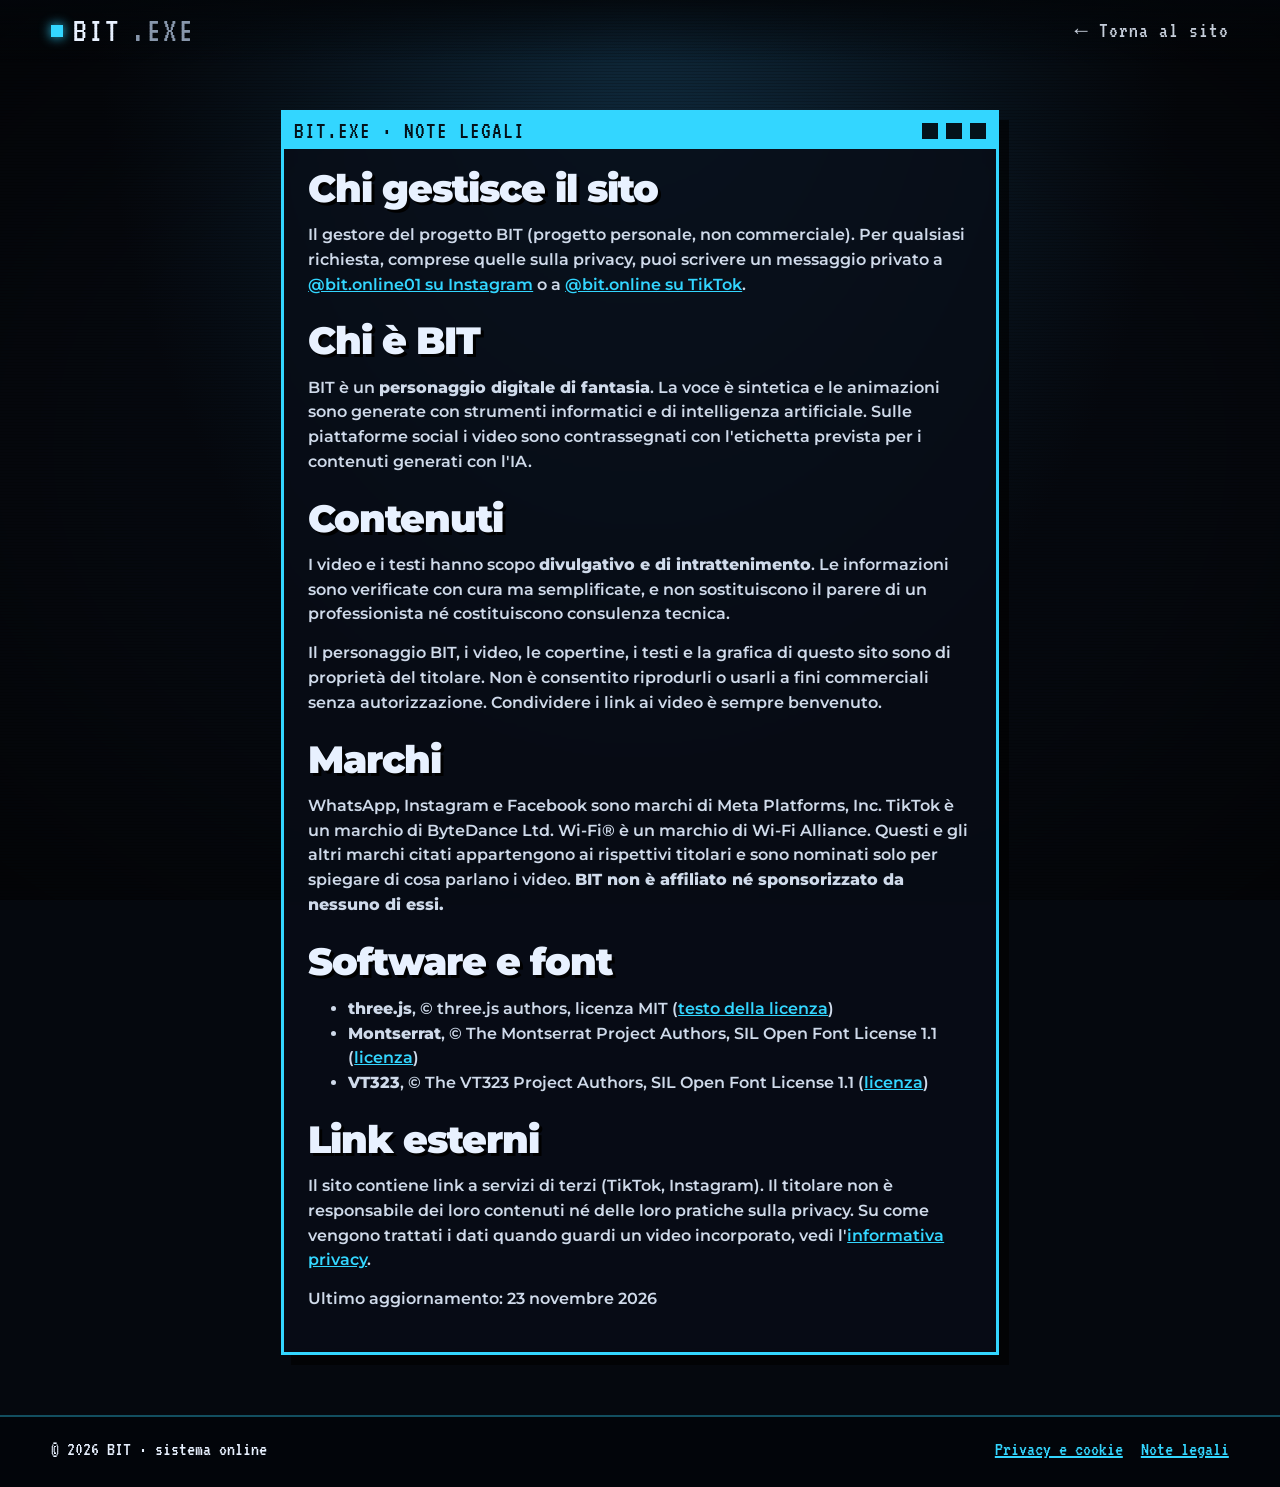
==== note-legali.html @ 603b5ca2 "Sito di BIT: landing 3D, carosello video, pagine legali Co-Authored-By: Claude Opus 5.5 <noreply@ant" ====
<!doctype html>
<html lang="it">
<head>
<meta charset="utf-8">
<meta name="viewport" content="width=device-width, initial-scale=1, viewport-fit=cover">
<title>Note legali · BIT</title>
<meta name="robots" content="noindex">
<meta name="theme-color" content="#05080e">
<link rel="icon" href="assets/favicon.png">
<link rel="stylesheet" href="css/style.css">
</head>
<body>
  <div class="legal-bg" aria-hidden="true"></div>
  <div class="crt" aria-hidden="true"></div>
  <header class="nav">
    <a class="logo" href="index.html" aria-label="Torna al sito di BIT"><span class="led"></span>BIT<span class="dim">.EXE</span></a>
    <nav><a href="index.html">← Torna al sito</a></nav>
  </header>

  <main class="legal-page">
    <article class="win">
      <div class="win-bar"><span>BIT.EXE · NOTE LEGALI</span><i></i><i></i><i></i></div>
      <div class="win-body">
        <h2>Chi gestisce il sito</h2>
        <p>Il gestore del progetto BIT (progetto personale, non commerciale). Per qualsiasi richiesta, comprese quelle sulla privacy, puoi scrivere un messaggio privato a <a href="https://www.instagram.com/bit.online01/" target="_blank" rel="noopener">@bit.online01 su Instagram</a> o a <a href="https://www.tiktok.com/@bit.online" target="_blank" rel="noopener">@bit.online su TikTok</a>.</p>

        <h2>Chi è BIT</h2>
        <p>BIT è un <b>personaggio digitale di fantasia</b>. La voce è sintetica e le animazioni sono generate con strumenti informatici e di intelligenza artificiale. Sulle piattaforme social i video sono contrassegnati con l'etichetta prevista per i contenuti generati con l'IA.</p>

        <h2>Contenuti</h2>
        <p>I video e i testi hanno scopo <b>divulgativo e di intrattenimento</b>. Le informazioni sono verificate con cura ma semplificate, e non sostituiscono il parere di un professionista né costituiscono consulenza tecnica.</p>
        <p>Il personaggio BIT, i video, le copertine, i testi e la grafica di questo sito sono di proprietà del titolare. Non è consentito riprodurli o usarli a fini commerciali senza autorizzazione. Condividere i link ai video è sempre benvenuto.</p>

        <h2>Marchi</h2>
        <p>WhatsApp, Instagram e Facebook sono marchi di Meta Platforms, Inc. TikTok è un marchio di ByteDance Ltd. Wi-Fi® è un marchio di Wi-Fi Alliance. Questi e gli altri marchi citati appartengono ai rispettivi titolari e sono nominati solo per spiegare di cosa parlano i video. <b>BIT non è affiliato né sponsorizzato da nessuno di essi.</b></p>

        <h2>Software e font</h2>
        <ul>
          <li><b>three.js</b>, © three.js authors, licenza MIT (<a href="vendor/LICENSE-three.txt">testo della licenza</a>)</li>
          <li><b>Montserrat</b>, © The Montserrat Project Authors, SIL Open Font License 1.1 (<a href="assets/fonts/OFL-Montserrat.txt">licenza</a>)</li>
          <li><b>VT323</b>, © The VT323 Project Authors, SIL Open Font License 1.1 (<a href="assets/fonts/OFL-VT323.txt">licenza</a>)</li>
        </ul>

        <h2>Link esterni</h2>
        <p>Il sito contiene link a servizi di terzi (TikTok, Instagram). Il titolare non è responsabile dei loro contenuti né delle loro pratiche sulla privacy. Su come vengono trattati i dati quando guardi un video incorporato, vedi l'<a href="privacy.html#terzi">informativa privacy</a>.</p>

        <p class="dim">Ultimo aggiornamento: 23 novembre 2026</p>
      </div>
    </article>
  </main>

  <footer class="foot">
    <span>© <span id="year"></span> BIT · sistema online</span>
    <nav class="legal"><a href="privacy.html">Privacy e cookie</a><a href="note-legali.html">Note legali</a></nav>
  </footer>
  <script>document.getElementById('year').textContent = new Date().getFullYear();</script>
</body>
</html>
---- css/style.css ----
@font-face { font-family: "Montserrat"; font-style: normal; font-weight: 600 900; font-display: swap; src: url(../assets/fonts/montserrat-latin.woff2) format("woff2"); unicode-range: U+0000-00FF, U+0131, U+0152-0153, U+02BB-02BC, U+02C6, U+02DA, U+02DC, U+0304, U+0308, U+0329, U+2000-206F, U+20AC, U+2122, U+2191, U+2193, U+2212, U+2215, U+FEFF, U+FFFD; }
@font-face { font-family: "Montserrat"; font-style: normal; font-weight: 600 900; font-display: swap; src: url(../assets/fonts/montserrat-latin-ext.woff2) format("woff2"); unicode-range: U+0100-02BA, U+02BD-02C5, U+02C7-02CC, U+02CE-02D7, U+02DD-02FF, U+1D00-1DBF, U+1E00-1E9F, U+1EF2-1EFF, U+2020, U+20A0-20AB, U+20AD-20C4, U+2113, U+2C60-2C7F, U+A720-A7FF; }
@font-face { font-family: "VT323"; font-style: normal; font-weight: 400; font-display: swap; src: url(../assets/fonts/vt323-latin.woff2) format("woff2"); }
:root {
  --bg: #05080e;
  --ink: #e8f1ff;
  --dim: #8796ab;
  --cyan: #33d6ff;
  --cyan-d: #0f6f8a;
  --pink: #ff2d55;
  --yellow: #ffd23f;
  --green: #3dff8f;
  --panel: rgba(8, 14, 24, 0.78);
  --line: rgba(51, 214, 255, 0.35);
  --pix: "VT323", ui-monospace, monospace;
  --head: "Montserrat", "Arial Black", system-ui, sans-serif;
  --gutter: clamp(16px, 4vw, 56px);
}
* { box-sizing: border-box; }
html { scroll-behavior: smooth; background: var(--bg); }
body { margin: 0; color: var(--ink); background: var(--bg); font: 500 17px/1.55 var(--head); overflow-x: hidden; -webkit-font-smoothing: antialiased; }
::selection { background: var(--cyan); color: #000; }
a { color: inherit; }
b { font-weight: 800; }
.hl { color: var(--cyan); }
.dim { color: var(--dim); }

/* ---------- 3D stage + CRT ---------- */
#stage { position: fixed; inset: 0; width: 100vw; height: 100vh; height: 100lvh; display: block; z-index: 0; image-rendering: pixelated; }
.crt { position: fixed; inset: 0; z-index: 1; pointer-events: none;
  background:
    repeating-linear-gradient(0deg, rgba(0,0,0,0.18) 0 1px, transparent 1px 3px),
    radial-gradient(ellipse at center, transparent 55%, rgba(0,0,0,0.55) 100%);
  mix-blend-mode: multiply; animation: flicker 6s infinite steps(1); }
@keyframes flicker { 0%, 96%, 100% { opacity: 1; } 97% { opacity: .85; } 98% { opacity: 1; } 99% { opacity: .9; } }

/* ---------- boot ---------- */
#boot { position: fixed; inset: 0; z-index: 50; background: #03060a; display: grid; place-content: center; gap: 18px; padding: var(--gutter); transition: opacity .5s, visibility .5s; }
#boot.done { opacity: 0; visibility: hidden; }
#bootText { font: 26px/1.25 var(--pix); color: var(--green); margin: 0; min-height: 6.5em; white-space: pre-wrap; }
.bootbar { width: min(420px, 80vw); height: 14px; border: 2px solid var(--cyan); padding: 2px; }
.bootbar i { display: block; height: 100%; width: 0; background: var(--cyan); transition: width .2s; }

/* ---------- nav ---------- */
.nav { position: fixed; top: 0; left: 0; right: 0; z-index: 20; display: flex; align-items: center; justify-content: space-between; padding: 14px var(--gutter); background: linear-gradient(180deg, rgba(3,6,10,.85), rgba(3,6,10,0)); }
.logo { font: 34px/1 var(--pix); text-decoration: none; letter-spacing: 2px; display: flex; align-items: center; gap: 10px; }
.logo .led { width: 12px; height: 12px; background: var(--cyan); box-shadow: 0 0 12px var(--cyan); animation: blink 2.4s infinite steps(1); }
@keyframes blink { 0%, 90% { opacity: 1; } 92%, 96% { opacity: .2; } }
.nav nav { display: flex; gap: 22px; align-items: center; font: 22px var(--pix); letter-spacing: 1px; }
.nav nav a { text-decoration: none; opacity: .85; }
.nav nav a:hover { color: var(--cyan); opacity: 1; }

/* ---------- buttons ---------- */
.btn { display: inline-flex; align-items: center; gap: 8px; font: 800 16px var(--head); letter-spacing: .5px; text-transform: uppercase; text-decoration: none;
  color: #021018; background: var(--cyan); padding: 14px 22px; border: 2px solid var(--cyan); box-shadow: 5px 5px 0 #000, 5px 5px 0 2px var(--cyan-d);
  transition: transform .12s, box-shadow .12s; cursor: pointer; }
.btn:hover { transform: translate(-2px, -2px); box-shadow: 7px 7px 0 #000, 7px 7px 0 2px var(--cyan-d); }
.btn:active { transform: translate(3px, 3px); box-shadow: 1px 1px 0 #000; }
.btn.ghost { background: transparent; color: var(--cyan); }
.btn-sm { padding: 6px 14px; font-size: 13px; box-shadow: 3px 3px 0 #000; }

/* ---------- sections ---------- */
main { position: relative; z-index: 2; }
.sec { position: relative; min-height: 100vh; min-height: 100svh; display: flex; align-items: center; padding: 110px var(--gutter) 80px; }
.panel-wrap { width: min(560px, 46vw); }
.panel-wrap.right { margin-left: auto; }
h1, h2 { font-family: var(--head); font-weight: 900; line-height: .95; margin: 0 0 16px; letter-spacing: -1px; text-shadow: 3px 3px 0 #000; }
h2 { font-size: clamp(34px, 5vw, 64px); }
.sub { color: var(--dim); margin: 0 0 22px; font-size: 18px; }
.term { font: 26px/1.2 var(--pix); color: var(--green); margin: 0 0 6px; text-shadow: 0 0 8px rgba(61,255,143,.5); }
.caret { animation: blink 1s infinite steps(1); }

/* hero */
.hero .panel-wrap { padding-top: 4vh; }
.glitch { position: relative; font-size: clamp(110px, 18vw, 240px); line-height: .85; color: var(--ink); margin: 0 0 10px; text-shadow: 6px 6px 0 #000; }
.glitch::before, .glitch::after { content: attr(data-text); position: absolute; inset: 0; pointer-events: none; }
.glitch::before { color: var(--cyan); transform: translate(4px, 0); clip-path: inset(0 0 60% 0); animation: gl1 3.2s infinite steps(1); mix-blend-mode: screen; }
.glitch::after { color: var(--pink); transform: translate(-4px, 0); clip-path: inset(55% 0 0 0); animation: gl2 2.7s infinite steps(1); mix-blend-mode: screen; }
@keyframes gl1 { 0%, 88%, 100% { transform: translate(0); clip-path: inset(0 0 100% 0); } 89% { transform: translate(6px, -2px); clip-path: inset(10% 0 55% 0); } 92% { transform: translate(-5px, 1px); clip-path: inset(40% 0 30% 0); } 95% { transform: translate(3px); clip-path: inset(70% 0 5% 0); } }
@keyframes gl2 { 0%, 84%, 100% { transform: translate(0); clip-path: inset(100% 0 0 0); } 85% { transform: translate(-6px, 2px); clip-path: inset(60% 0 10% 0); } 90% { transform: translate(5px); clip-path: inset(20% 0 60% 0); } }
.lead { font-size: clamp(18px, 2vw, 24px); margin: 0 0 28px; max-width: 30ch; text-shadow: 2px 2px 0 #000; }
.ctas { display: flex; gap: 16px; flex-wrap: wrap; }
.scrollhint { position: absolute; left: 50%; bottom: 22px; transform: translateX(-50%); display: grid; justify-items: center; gap: 6px; font: 20px var(--pix); letter-spacing: 3px; text-decoration: none; color: var(--cyan); }
.scrollhint i { width: 2px; height: 34px; background: linear-gradient(var(--cyan), transparent); animation: drop 1.6s infinite; }
@keyframes drop { 0% { transform: scaleY(0); transform-origin: top; } 50% { transform: scaleY(1); transform-origin: top; } 51% { transform-origin: bottom; } 100% { transform: scaleY(0); transform-origin: bottom; } }

/* ticker */
.ticker { position: relative; z-index: 2; overflow: hidden; border-block: 2px solid var(--cyan); background: rgba(3,8,14,.85); }
.ticker-in { display: flex; width: max-content; animation: tick 30s linear infinite; }
.ticker span { font: 26px var(--pix); letter-spacing: 3px; padding: 10px 24px; color: var(--cyan); white-space: nowrap; }
.ticker span::after { content: "✦"; margin-left: 48px; color: var(--pink); }
@keyframes tick { to { transform: translateX(-50%); } }

/* windows (same style as the video pop-ups) */
.win { background: var(--panel); border: 3px solid var(--cyan); box-shadow: 10px 10px 0 rgba(0,0,0,.6); backdrop-filter: blur(4px); }
.win-bar { display: flex; align-items: center; gap: 8px; background: var(--cyan); color: #04121a; font: 24px/1 var(--pix); padding: 6px 10px; letter-spacing: 1px; }
.win-bar span { flex: 1; }
.win-bar i { width: 16px; height: 16px; background: #04121a; }
.win-body { padding: 22px 24px 26px; }
.win-body p { margin: 0 0 14px; }
.stats { list-style: none; padding: 0; margin: 20px 0 0; display: grid; grid-template-columns: repeat(3, 1fr); gap: 10px; }
.stats li { border: 2px solid var(--line); padding: 10px; text-align: center; background: rgba(51,214,255,.06); }
.stats b { display: block; font: 44px/1 var(--pix); color: var(--yellow); }
.stats span { font-size: 13px; color: var(--dim); }

/* topics */
.topics { display: grid; grid-template-columns: repeat(2, 1fr); gap: 12px; }
.topic { background: var(--panel); border: 2px solid var(--line); padding: 14px; display: grid; gap: 2px; transition: transform .2s, border-color .2s; }
.topic:hover { transform: translateY(-3px); border-color: var(--cyan); }
.topic .ico { font-size: 28px; filter: drop-shadow(2px 2px 0 #000); }
.topic small { color: var(--dim); font-size: 13px; }

/* videos */
.videos { flex-direction: column; align-items: stretch; justify-content: flex-end; padding-bottom: 60px; }
.videos-head { text-align: center; margin: 0 auto 18px; width: fit-content; max-width: 100%; background: var(--panel); border: 2px solid var(--line); padding: 16px 24px 4px; box-shadow: 8px 8px 0 rgba(0,0,0,.5); }
@media (min-width: 821px) {
  .videos { padding-left: 34vw; }
  .videos .track { padding-inline: 40px; }
  .videos .card { scroll-snap-align: start; }
  .car-btn.prev { left: -10px; } .car-btn.next { right: -10px; }
}
.carousel { position: relative; min-width: 0; width: 100%; }
.videos > * { min-width: 0; }
.track { display: flex; gap: 22px; overflow-x: auto; scroll-snap-type: x mandatory; padding: 10px calc(50% - 130px) 24px; scrollbar-width: none; outline: none; }
.track::-webkit-scrollbar { display: none; }
.card { flex: 0 0 260px; scroll-snap-align: center; background: var(--panel); border: 3px solid var(--line); cursor: pointer; transition: transform .25s, border-color .25s; position: relative; text-align: left; color: inherit; font: inherit; padding: 0; }
.card:hover, .card:focus-visible { transform: translateY(-6px) rotate(-1deg); border-color: var(--cyan); outline: none; }
.card .thumb { position: relative; aspect-ratio: 9/16; background: #000 center/cover no-repeat; image-rendering: auto; }
.card .thumb::after { content: "▶"; position: absolute; inset: 0; display: grid; place-items: center; font-size: 54px; color: #fff; text-shadow: 3px 3px 0 #000; opacity: 0; transition: opacity .2s; background: rgba(0,0,0,.25); }
.card:hover .thumb::after { opacity: 1; }
.card .num { position: absolute; top: 8px; left: 8px; font: 22px/1 var(--pix); background: #000; color: var(--cyan); padding: 3px 8px; border: 2px solid var(--cyan); }
.card .new { position: absolute; top: 8px; right: 8px; font: 20px/1 var(--pix); background: var(--pink); color: #fff; padding: 3px 8px; animation: blink 1.4s infinite steps(1); }
.card .meta { padding: 12px 14px 14px; }
.card .meta b { display: block; font-size: 16px; line-height: 1.2; }
.card .meta small { color: var(--dim); font: 18px var(--pix); }
.car-btn { position: absolute; top: 42%; z-index: 3; width: 48px; height: 48px; font: 34px/1 var(--pix); background: var(--cyan); color: #021018; border: 0; cursor: pointer; box-shadow: 4px 4px 0 #000; }
.car-btn.prev { left: max(8px, calc(50% - 330px)); }
.car-btn.next { right: max(8px, calc(50% - 330px)); }
.dots { display: flex; justify-content: center; gap: 8px; }
.dots button { width: 12px; height: 12px; border: 2px solid var(--cyan); background: transparent; padding: 0; cursor: pointer; }
.dots button.on { background: var(--cyan); }

/* cta */
.cta { justify-content: center; align-items: flex-end; text-align: center; }
.cta-box { background: var(--panel); border: 3px solid var(--cyan); padding: 26px; box-shadow: 10px 10px 0 rgba(0,0,0,.6); max-width: 640px; }
.socials { display: grid; grid-template-columns: 1fr 1fr; gap: 14px; margin-top: 18px; }
.social { display: flex; align-items: center; gap: 12px; padding: 14px; text-decoration: none; border: 2px solid var(--cyan); background: rgba(51,214,255,.08); transition: transform .12s, background .2s; text-align: left; }
.social:hover { transform: translate(-2px, -2px); background: rgba(51,214,255,.2); }
.social svg { width: 34px; height: 34px; fill: var(--ink); flex: none; }
.social small { display: block; color: var(--dim); font: 18px var(--pix); }

.foot { position: relative; z-index: 2; display: flex; justify-content: space-between; flex-wrap: wrap; gap: 8px; padding: 22px var(--gutter) 28px; font: 20px var(--pix); border-top: 2px solid var(--line); background: rgba(3,6,10,.9); }

/* modal */
.modal { position: fixed; inset: 0; z-index: 60; display: grid; place-items: center; background: rgba(0,0,0,.8); padding: 16px; }
.modal[hidden] { display: none; }
.modal-box { width: min(380px, 100%); background: #050a12; border: 3px solid var(--cyan); box-shadow: 10px 10px 0 #000; }
.close { background: #04121a; color: var(--cyan); border: 0; font: 22px/1 var(--pix); width: 30px; height: 26px; cursor: pointer; }
.player { aspect-ratio: 9/16; max-height: 72vh; width: 100%; background: #000; }
.player iframe { width: 100%; height: 100%; border: 0; display: block; }
.modal-links { display: flex; gap: 10px; padding: 12px; }
.modal-links a { flex: 1; text-align: center; font: 20px var(--pix); padding: 8px; border: 2px solid var(--cyan); text-decoration: none; }
.modal-links a:hover { background: var(--cyan); color: #000; }

/* reveal */
.reveal { opacity: 0; transform: translateY(30px); transition: opacity .7s, transform .7s cubic-bezier(.2,.8,.2,1); }
.reveal.in { opacity: 1; transform: none; }
.topics .topic.reveal:nth-child(2) { transition-delay: .07s; } .topics .topic.reveal:nth-child(3) { transition-delay: .14s; }
.topics .topic.reveal:nth-child(4) { transition-delay: .21s; } .topics .topic.reveal:nth-child(5) { transition-delay: .28s; } .topics .topic.reveal:nth-child(6) { transition-delay: .35s; }

/* ---------- mobile ---------- */
@media (max-width: 820px) {
  body { font-size: 16px; }
  .nav nav a:not(.btn) { display: none; }
  .sec { align-items: flex-end; padding: 46vh 16px 40px; padding: 46svh 16px 40px; }
  .panel-wrap, .panel-wrap.right { width: 100%; margin: 0; }
  .hero .panel-wrap { padding: 0; background: linear-gradient(180deg, transparent, rgba(5,8,14,.85) 30%); padding-top: 20px; }
  .glitch { font-size: clamp(84px, 30vw, 130px); }
  .lead { max-width: none; }
  .topics { grid-template-columns: 1fr 1fr; gap: 8px; }
  .topic { padding: 10px; } .topic b { font-size: 14px; }
  .videos { padding-top: 38vh; padding-top: 38svh; }
  .track { padding-inline: calc(50% - 110px); gap: 14px; }
  .card { flex-basis: 220px; }
  .car-btn { display: none; }
  .socials { grid-template-columns: 1fr; }
  .scrollhint { display: none; }
}
@media (prefers-reduced-motion: reduce) {
  html { scroll-behavior: auto; }
  .crt, .ticker-in, .glitch::before, .glitch::after, .caret, .logo .led, .card .new { animation: none !important; }
  .reveal { transition: none; opacity: 1; transform: none; }
}

/* consent box for third-party video players */
.player { background: #000 center/cover no-repeat; position: relative; max-height: 60vh; }
.consent { padding: 14px; border-top: 2px solid var(--line); background: #07101b; }
.consent p { margin: 0 0 10px; font-size: 14px; line-height: 1.45; }
.consent a { color: var(--cyan); }
.consent .remember { display: flex; gap: 8px; align-items: center; font-size: 13px; color: var(--dim); margin-bottom: 12px; }
.consent .btn { width: 100%; justify-content: center; }
.modal-box { max-height: 96vh; overflow: auto; }

/* footer legal */
.foot .legal { display: flex; gap: 18px; }
.foot .legal a { color: var(--cyan); }
.foot .small { font: 14px/1.4 var(--head); flex-basis: 100%; }

/* legal pages */
.legal-page { position: relative; z-index: 2; max-width: 820px; margin: 0 auto; padding: 110px var(--gutter) 60px; }
.legal-page .win-body h2 { font-size: clamp(26px, 4vw, 38px); margin-top: 26px; }
.legal-page .win-body h2:first-child { margin-top: 0; }
.legal-page p, .legal-page li { color: #cfdaea; font-size: 16px; }
.legal-page a { color: var(--cyan); }
.legal-page .tbl { overflow-x: auto; }
.legal-page table { width: 100%; border-collapse: collapse; font-size: 14px; margin: 10px 0 16px; }
.legal-page th, .legal-page td { border: 1px solid var(--line); padding: 8px; text-align: left; vertical-align: top; }
.legal-page th { background: rgba(51,214,255,.1); }
.todo { background: var(--yellow); color: #000; padding: 0 4px; font-weight: 800; }
.legal-bg { position: fixed; inset: 0; z-index: 0; background: radial-gradient(ellipse at 50% 0%, #0f2a3d 0%, var(--bg) 60%); }
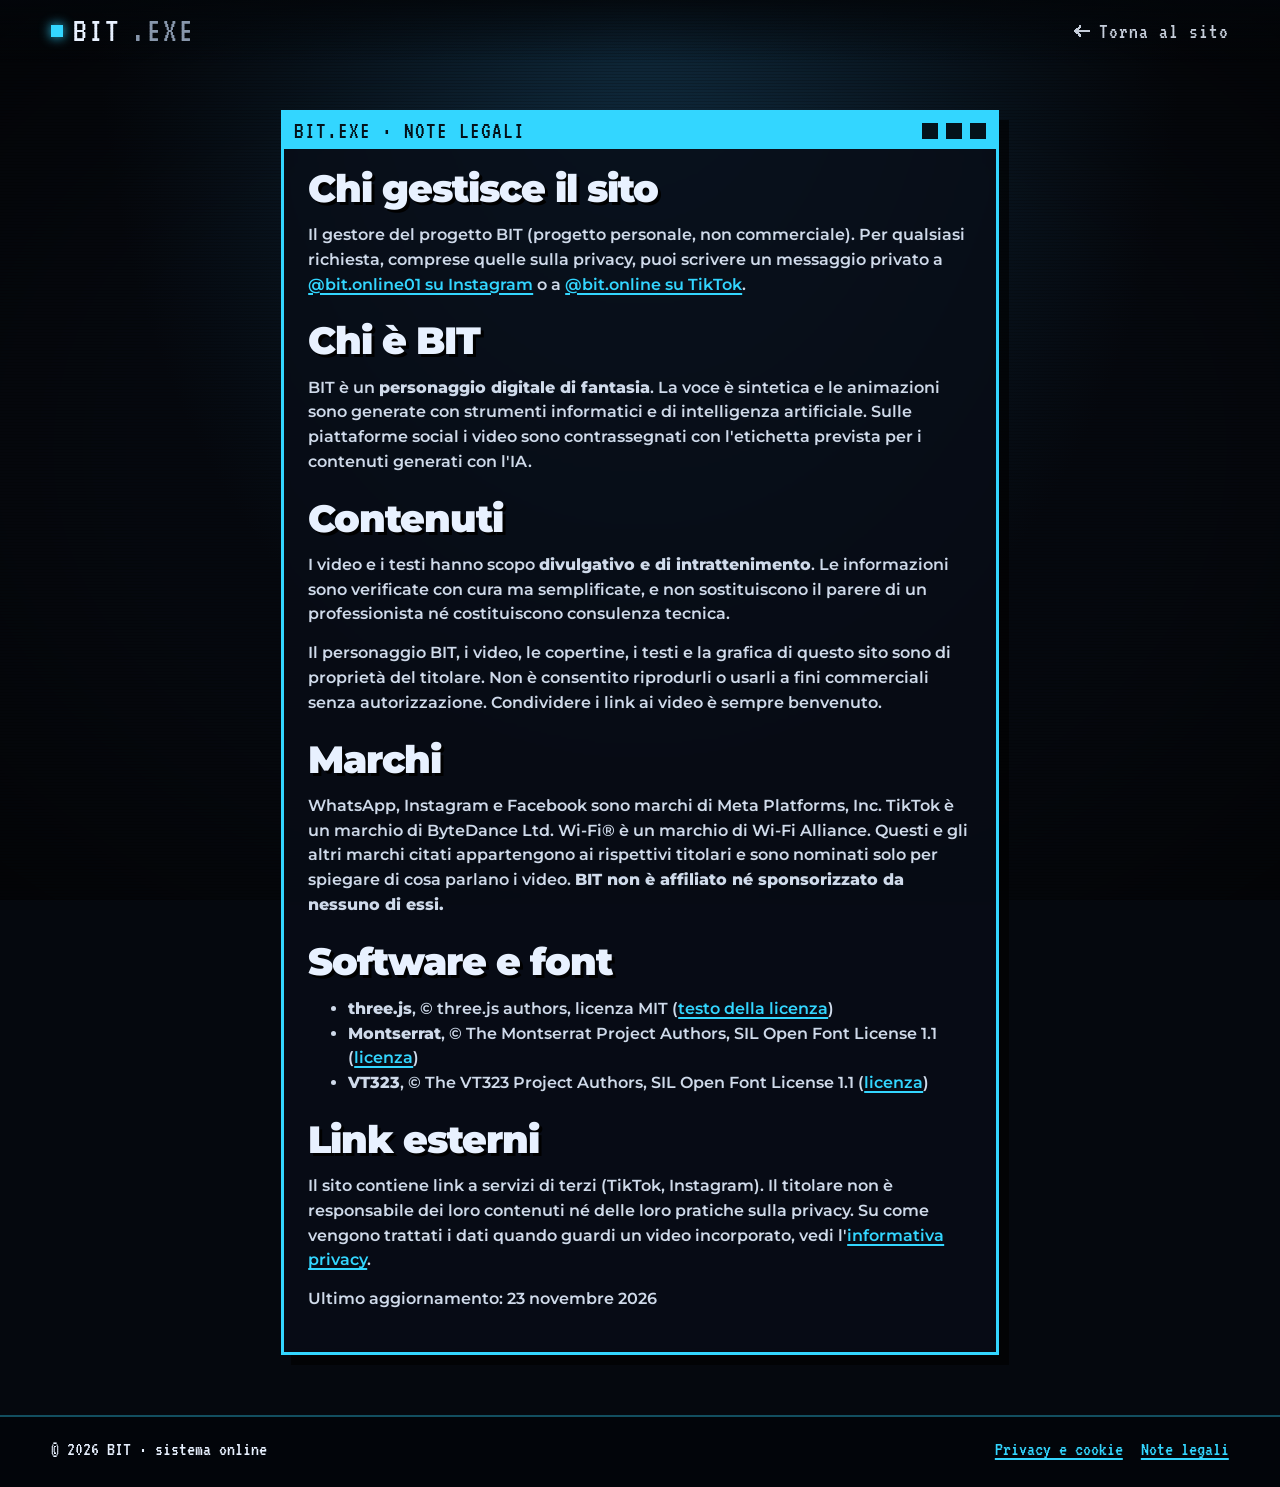
==== commit 3d48ff70: "Icone pixel SVG al posto delle emoji, temi come elenco, niente occhielli e stats finte, focus e scro" ====
--- a/note-legali.html
+++ b/note-legali.html
@@ -6,15 +6,16 @@
 <title>Note legali · BIT</title>
 <meta name="robots" content="noindex">
 <meta name="theme-color" content="#05080e">
-<link rel="icon" href="assets/favicon.png">
+<link rel="icon" type="image/png" sizes="64x64" href="assets/favicon.png?v=2">
 <link rel="stylesheet" href="css/style.css">
 </head>
 <body>
+  <!-- ICONS --><svg xmlns="http://www.w3.org/2000/svg" style="display:none" aria-hidden="true"><symbol id="i-play" viewBox="0 0 16 16"><path d="M3 2h2v1h-2zM3 3h4v1h-4zM3 4h6v1h-6zM3 5h8v1h-8zM3 6h10v1h-10zM3 7h12v1h-12zM3 8h12v1h-12zM3 9h10v1h-10zM3 10h8v1h-8zM3 11h6v1h-6zM3 12h4v1h-4zM3 13h2v1h-2z"/></symbol><symbol id="i-close" viewBox="0 0 16 16"><path d="M2 2h2v1h-2zM12 2h2v1h-2zM2 3h3v1h-3zM11 3h3v1h-3zM3 4h3v1h-3zM10 4h3v1h-3zM4 5h3v1h-3zM9 5h3v1h-3zM5 6h6v1h-6zM6 7h4v1h-4zM6 8h4v1h-4zM5 9h6v1h-6zM4 10h3v1h-3zM9 10h3v1h-3zM3 11h3v1h-3zM10 11h3v1h-3zM2 12h3v1h-3zM11 12h3v1h-3zM2 13h2v1h-2zM12 13h2v1h-2z"/></symbol><symbol id="i-prev" viewBox="0 0 16 16"><path d="M9 2h2v1h-2zM8 3h3v1h-3zM7 4h3v1h-3zM6 5h3v1h-3zM5 6h3v1h-3zM4 7h3v1h-3zM4 8h3v1h-3zM5 9h3v1h-3zM6 10h3v1h-3zM7 11h3v1h-3zM8 12h3v1h-3zM9 13h2v1h-2z"/></symbol><symbol id="i-back" viewBox="0 0 16 16"><path d="M5 3h2v1h-2zM4 4h3v1h-3zM3 5h3v1h-3zM2 6h3v1h-3zM1 7h14v1h-14zM1 8h14v1h-14zM2 9h3v1h-3zM3 10h3v1h-3zM4 11h3v1h-3zM5 12h2v1h-2z"/></symbol><symbol id="i-sep" viewBox="0 0 16 16"><path d="M7 4h2v1h-2zM6 5h4v1h-4zM5 6h6v1h-6zM4 7h8v1h-8zM4 8h8v1h-8zM5 9h6v1h-6zM6 10h4v1h-4zM7 11h2v1h-2z"/></symbol><symbol id="i-cloud" viewBox="0 0 16 16"><path d="M6 3h4v1h-4zM5 4h2v1h-2zM9 4h2v1h-2zM4 5h2v1h-2zM10 5h2v1h-2zM2 6h4v1h-4zM11 6h3v1h-3zM1 7h2v1h-2zM13 7h2v1h-2zM0 8h2v1h-2zM14 8h2v1h-2zM0 9h2v1h-2zM14 9h2v1h-2zM0 10h2v1h-2zM14 10h2v1h-2zM1 11h2v1h-2zM13 11h2v1h-2zM2 12h12v1h-12z"/></symbol><symbol id="i-wifi" viewBox="0 0 16 16"><path d="M3 2h10v1h-10zM1 3h3v1h-3zM12 3h3v1h-3zM0 4h2v1h-2zM14 4h2v1h-2zM5 5h6v1h-6zM3 6h3v1h-3zM10 6h3v1h-3zM2 7h2v1h-2zM12 7h2v1h-2zM6 8h4v1h-4zM5 9h2v1h-2zM9 9h2v1h-2zM7 11h2v1h-2zM6 12h4v1h-4zM7 13h2v1h-2z"/></symbol><symbol id="i-phone" viewBox="0 0 16 16"><path d="M4 1h8v1h-8zM3 2h2v1h-2zM11 2h2v1h-2zM3 3h2v1h-2zM6 3h4v1h-4zM11 3h2v1h-2zM3 4h2v1h-2zM11 4h2v1h-2zM3 5h2v1h-2zM11 5h2v1h-2zM3 6h2v1h-2zM11 6h2v1h-2zM3 7h2v1h-2zM11 7h2v1h-2zM3 8h2v1h-2zM11 8h2v1h-2zM3 9h2v1h-2zM11 9h2v1h-2zM3 10h2v1h-2zM11 10h2v1h-2zM3 11h2v1h-2zM11 11h2v1h-2zM3 12h2v1h-2zM7 12h2v1h-2zM11 12h2v1h-2zM3 13h2v1h-2zM11 13h2v1h-2zM4 14h8v1h-8z"/></symbol><symbol id="i-lock" viewBox="0 0 16 16"><path d="M5 1h6v1h-6zM4 2h2v1h-2zM10 2h2v1h-2zM3 3h2v1h-2zM11 3h2v1h-2zM3 4h2v1h-2zM11 4h2v1h-2zM3 5h2v1h-2zM11 5h2v1h-2zM2 6h12v1h-12zM2 7h12v1h-12zM2 8h2v1h-2zM12 8h2v1h-2zM2 9h2v1h-2zM7 9h2v1h-2zM12 9h2v1h-2zM2 10h2v1h-2zM6 10h4v1h-4zM12 10h2v1h-2zM2 11h2v1h-2zM7 11h2v1h-2zM12 11h2v1h-2zM2 12h2v1h-2zM7 12h2v1h-2zM12 12h2v1h-2zM2 13h2v1h-2zM12 13h2v1h-2zM2 14h12v1h-12z"/></symbol><symbol id="i-pad" viewBox="0 0 16 16"><path d="M2 3h12v1h-12zM1 4h2v1h-2zM13 4h2v1h-2zM0 5h2v1h-2zM5 5h2v1h-2zM14 5h2v1h-2zM0 6h2v1h-2zM5 6h2v1h-2zM11 6h2v1h-2zM14 6h2v1h-2zM0 7h2v1h-2zM3 7h6v1h-6zM14 7h2v1h-2zM0 8h2v1h-2zM5 8h2v1h-2zM10 8h2v1h-2zM14 8h2v1h-2zM0 9h2v1h-2zM5 9h2v1h-2zM14 9h2v1h-2zM0 10h2v1h-2zM14 10h2v1h-2zM0 11h2v1h-2zM6 11h4v1h-4zM14 11h2v1h-2zM1 12h2v1h-2zM5 12h2v1h-2zM9 12h2v1h-2zM13 12h2v1h-2zM2 13h4v1h-4zM10 13h4v1h-4z"/></symbol><symbol id="i-chip" viewBox="0 0 16 16"><path d="M4 1h1v1h-1zM6 1h1v1h-1zM9 1h1v1h-1zM11 1h1v1h-1zM4 2h1v1h-1zM6 2h1v1h-1zM9 2h1v1h-1zM11 2h1v1h-1zM2 3h12v1h-12zM2 4h2v1h-2zM12 4h2v1h-2zM0 5h3v1h-3zM5 5h6v1h-6zM13 5h3v1h-3zM2 6h2v1h-2zM5 6h1v1h-1zM10 6h1v1h-1zM12 6h2v1h-2zM0 7h3v1h-3zM5 7h1v1h-1zM7 7h2v1h-2zM10 7h1v1h-1zM13 7h3v1h-3zM2 8h2v1h-2zM5 8h1v1h-1zM7 8h2v1h-2zM10 8h1v1h-1zM12 8h2v1h-2zM0 9h3v1h-3zM5 9h1v1h-1zM10 9h1v1h-1zM13 9h3v1h-3zM2 10h2v1h-2zM5 10h6v1h-6zM12 10h2v1h-2zM2 11h2v1h-2zM12 11h2v1h-2zM2 12h12v1h-12zM4 13h1v1h-1zM6 13h1v1h-1zM9 13h1v1h-1zM11 13h1v1h-1zM4 14h1v1h-1zM6 14h1v1h-1zM9 14h1v1h-1zM11 14h1v1h-1z"/></symbol></svg><!-- /ICONS -->
   <div class="legal-bg" aria-hidden="true"></div>
   <div class="crt" aria-hidden="true"></div>
   <header class="nav">
     <a class="logo" href="index.html" aria-label="Torna al sito di BIT"><span class="led"></span>BIT<span class="dim">.EXE</span></a>
-    <nav><a href="index.html">← Torna al sito</a></nav>
+    <nav><a class="back" href="index.html"><svg class="i" aria-hidden="true"><use href="#i-back"/></svg>Torna al sito</a></nav>
   </header>
 
   <main class="legal-page">
--- a/css/style.css
+++ b/css/style.css
@@ -88,7 +88,7 @@
 .ticker { position: relative; z-index: 2; overflow: hidden; border-block: 2px solid var(--cyan); background: rgba(3,8,14,.85); }
 .ticker-in { display: flex; width: max-content; animation: tick 30s linear infinite; }
 .ticker span { font: 26px var(--pix); letter-spacing: 3px; padding: 10px 24px; color: var(--cyan); white-space: nowrap; }
-.ticker span::after { content: "✦"; margin-left: 48px; color: var(--pink); }
+.ticker span::after { content: ""; display: inline-block; width: 14px; height: 14px; margin-left: 48px; vertical-align: 2px; background: var(--pink); -webkit-mask: url("data:image/svg+xml,%3Csvg xmlns='http://www.w3.org/2000/svg' viewBox='0 0 16 16' shape-rendering='crispEdges'%3E%3Cpath d='M7 4h2v1h-2zM6 5h4v1h-4zM5 6h6v1h-6zM4 7h8v1h-8zM4 8h8v1h-8zM5 9h6v1h-6zM6 10h4v1h-4zM7 11h2v1h-2z'/%3E%3C/svg%3E") center/contain no-repeat; mask: url("data:image/svg+xml,%3Csvg xmlns='http://www.w3.org/2000/svg' viewBox='0 0 16 16' shape-rendering='crispEdges'%3E%3Cpath d='M7 4h2v1h-2zM6 5h4v1h-4zM5 6h6v1h-6zM4 7h8v1h-8zM4 8h8v1h-8zM5 9h6v1h-6zM6 10h4v1h-4zM7 11h2v1h-2z'/%3E%3C/svg%3E") center/contain no-repeat; }
 @keyframes tick { to { transform: translateX(-50%); } }
 
 /* windows (same style as the video pop-ups) */
@@ -98,17 +98,17 @@
 .win-bar i { width: 16px; height: 16px; background: #04121a; }
 .win-body { padding: 22px 24px 26px; }
 .win-body p { margin: 0 0 14px; }
-.stats { list-style: none; padding: 0; margin: 20px 0 0; display: grid; grid-template-columns: repeat(3, 1fr); gap: 10px; }
-.stats li { border: 2px solid var(--line); padding: 10px; text-align: center; background: rgba(51,214,255,.06); }
-.stats b { display: block; font: 44px/1 var(--pix); color: var(--yellow); }
-.stats span { font-size: 13px; color: var(--dim); }
+.count { margin: 20px 0 0; padding-top: 16px; border-top: 2px solid var(--line); color: var(--dim); }
+.count b { font: 44px/1 var(--pix); color: var(--yellow); vertical-align: -6px; margin-right: 6px; }
 
 /* topics */
-.topics { display: grid; grid-template-columns: repeat(2, 1fr); gap: 12px; }
-.topic { background: var(--panel); border: 2px solid var(--line); padding: 14px; display: grid; gap: 2px; transition: transform .2s, border-color .2s; }
-.topic:hover { transform: translateY(-3px); border-color: var(--cyan); }
-.topic .ico { font-size: 28px; filter: drop-shadow(2px 2px 0 #000); }
-.topic small { color: var(--dim); font-size: 13px; }
+.topics { list-style: none; margin: 0; padding: 0; background: var(--panel); border: 3px solid var(--cyan); box-shadow: 10px 10px 0 rgba(0,0,0,.6); }
+.topic { display: grid; grid-template-columns: 32px 1fr; column-gap: 16px; align-items: center; padding: 14px 18px; border-top: 2px solid var(--line); transition: background .2s; }
+.topic:first-child { border-top: 0; }
+.topic:hover { background: rgba(51,214,255,.08); }
+.topic .i { grid-row: span 2; width: 32px; height: 32px; color: var(--cyan); }
+.topic b { font-size: 17px; line-height: 1.25; }
+.topic span { color: var(--dim); font-size: 14px; line-height: 1.4; }
 
 /* videos */
 .videos { flex-direction: column; align-items: stretch; justify-content: flex-end; padding-bottom: 60px; }
@@ -126,14 +126,16 @@
 .card { flex: 0 0 260px; scroll-snap-align: center; background: var(--panel); border: 3px solid var(--line); cursor: pointer; transition: transform .25s, border-color .25s; position: relative; text-align: left; color: inherit; font: inherit; padding: 0; }
 .card:hover, .card:focus-visible { transform: translateY(-6px) rotate(-1deg); border-color: var(--cyan); outline: none; }
 .card .thumb { position: relative; aspect-ratio: 9/16; background: #000 center/cover no-repeat; image-rendering: auto; }
-.card .thumb::after { content: "▶"; position: absolute; inset: 0; display: grid; place-items: center; font-size: 54px; color: #fff; text-shadow: 3px 3px 0 #000; opacity: 0; transition: opacity .2s; background: rgba(0,0,0,.25); }
-.card:hover .thumb::after { opacity: 1; }
+.card .thumb::after { content: ""; position: absolute; inset: 0; opacity: 0; transition: opacity .2s; background: rgba(0,0,0,.35); }
+.card .thumb::before { content: ""; position: absolute; left: 50%; top: 50%; width: 56px; height: 56px; translate: -50% -50%; z-index: 1; background: #fff; -webkit-mask: url("data:image/svg+xml,%3Csvg xmlns='http://www.w3.org/2000/svg' viewBox='0 0 16 16' shape-rendering='crispEdges'%3E%3Cpath d='M3 2h2v1h-2zM3 3h4v1h-4zM3 4h6v1h-6zM3 5h8v1h-8zM3 6h10v1h-10zM3 7h12v1h-12zM3 8h12v1h-12zM3 9h10v1h-10zM3 10h8v1h-8zM3 11h6v1h-6zM3 12h4v1h-4zM3 13h2v1h-2z'/%3E%3C/svg%3E") center/contain no-repeat; mask: url("data:image/svg+xml,%3Csvg xmlns='http://www.w3.org/2000/svg' viewBox='0 0 16 16' shape-rendering='crispEdges'%3E%3Cpath d='M3 2h2v1h-2zM3 3h4v1h-4zM3 4h6v1h-6zM3 5h8v1h-8zM3 6h10v1h-10zM3 7h12v1h-12zM3 8h12v1h-12zM3 9h10v1h-10zM3 10h8v1h-8zM3 11h6v1h-6zM3 12h4v1h-4zM3 13h2v1h-2z'/%3E%3C/svg%3E") center/contain no-repeat; filter: drop-shadow(3px 3px 0 #000); opacity: 0; transition: opacity .2s; }
+.card:hover .thumb::before, .card:focus-visible .thumb::before { opacity: 1; }
+.card:hover .thumb::after, .card:focus-visible .thumb::after { opacity: 1; }
 .card .num { position: absolute; top: 8px; left: 8px; font: 22px/1 var(--pix); background: #000; color: var(--cyan); padding: 3px 8px; border: 2px solid var(--cyan); }
 .card .new { position: absolute; top: 8px; right: 8px; font: 20px/1 var(--pix); background: var(--pink); color: #fff; padding: 3px 8px; animation: blink 1.4s infinite steps(1); }
 .card .meta { padding: 12px 14px 14px; }
 .card .meta b { display: block; font-size: 16px; line-height: 1.2; }
 .card .meta small { color: var(--dim); font: 18px var(--pix); }
-.car-btn { position: absolute; top: 42%; z-index: 3; width: 48px; height: 48px; font: 34px/1 var(--pix); background: var(--cyan); color: #021018; border: 0; cursor: pointer; box-shadow: 4px 4px 0 #000; }
+.car-btn { position: absolute; top: 42%; z-index: 3; width: 48px; height: 48px; display: grid; place-items: center; padding: 0; background: var(--cyan); color: #021018; border: 0; cursor: pointer; box-shadow: 4px 4px 0 #000; }
 .car-btn.prev { left: max(8px, calc(50% - 330px)); }
 .car-btn.next { right: max(8px, calc(50% - 330px)); }
 .dots { display: flex; justify-content: center; gap: 8px; }
@@ -155,7 +157,9 @@
 .modal { position: fixed; inset: 0; z-index: 60; display: grid; place-items: center; background: rgba(0,0,0,.8); padding: 16px; }
 .modal[hidden] { display: none; }
 .modal-box { width: min(380px, 100%); background: #050a12; border: 3px solid var(--cyan); box-shadow: 10px 10px 0 #000; }
-.close { background: #04121a; color: var(--cyan); border: 0; font: 22px/1 var(--pix); width: 30px; height: 26px; cursor: pointer; }
+.close { background: #04121a; color: var(--cyan); border: 0; width: 30px; height: 26px; display: grid; place-items: center; padding: 0; cursor: pointer; }
+.close:hover { background: var(--pink); color: #fff; }
+.close .i { width: 14px; height: 14px; }
 .player { aspect-ratio: 9/16; max-height: 72vh; width: 100%; background: #000; }
 .player iframe { width: 100%; height: 100%; border: 0; display: block; }
 .modal-links { display: flex; gap: 10px; padding: 12px; }
@@ -165,8 +169,7 @@
 /* reveal */
 .reveal { opacity: 0; transform: translateY(30px); transition: opacity .7s, transform .7s cubic-bezier(.2,.8,.2,1); }
 .reveal.in { opacity: 1; transform: none; }
-.topics .topic.reveal:nth-child(2) { transition-delay: .07s; } .topics .topic.reveal:nth-child(3) { transition-delay: .14s; }
-.topics .topic.reveal:nth-child(4) { transition-delay: .21s; } .topics .topic.reveal:nth-child(5) { transition-delay: .28s; } .topics .topic.reveal:nth-child(6) { transition-delay: .35s; }
+.topics .topic.reveal { transform: none; transition: opacity .5s; }
 
 /* ---------- mobile ---------- */
 @media (max-width: 820px) {
@@ -177,8 +180,7 @@
   .hero .panel-wrap { padding: 0; background: linear-gradient(180deg, transparent, rgba(5,8,14,.85) 30%); padding-top: 20px; }
   .glitch { font-size: clamp(84px, 30vw, 130px); }
   .lead { max-width: none; }
-  .topics { grid-template-columns: 1fr 1fr; gap: 8px; }
-  .topic { padding: 10px; } .topic b { font-size: 14px; }
+  .topic { padding: 11px 14px; column-gap: 12px; grid-template-columns: 26px 1fr; } .topic .i { width: 26px; height: 26px; } .topic b { font-size: 15px; } .topic span { font-size: 13px; }
   .videos { padding-top: 38vh; padding-top: 38svh; }
   .track { padding-inline: calc(50% - 110px); gap: 14px; }
   .card { flex-basis: 220px; }
@@ -218,3 +220,37 @@
 .legal-page th { background: rgba(51,214,255,.1); }
 .todo { background: var(--yellow); color: #000; padding: 0 4px; font-weight: 800; }
 .legal-bg { position: fixed; inset: 0; z-index: 0; background: radial-gradient(ellipse at 50% 0%, #0f2a3d 0%, var(--bg) 60%); }
+
+/* ---------- SEO / accessibilità ---------- */
+.sr-only{position:absolute;width:1px;height:1px;padding:0;margin:-1px;overflow:hidden;clip:rect(0,0,0,0);white-space:nowrap;border:0}
+.archive{margin:18px auto 0;max-width:760px;background:rgba(6,12,20,.78);border:2px solid var(--cyan,#33d6ff);padding:10px 14px;color:#e8f1ff}
+.archive summary{cursor:pointer;font-family:"VT323",monospace;font-size:22px;color:var(--cyan,#33d6ff)}
+.ep-list{list-style:none;margin:10px 0 0;padding:0;display:grid;gap:12px}
+.ep-list li{display:flex;gap:12px;align-items:flex-start}
+.ep-list img{width:72px;height:128px;object-fit:cover;flex:none;border:1px solid rgba(255,255,255,.2)}
+.ep-list h3{margin:0 0 4px;font-size:16px}
+.ep-list p{margin:0 0 4px;font-size:14px;line-height:1.4;opacity:.9}
+.ep-list small{font-size:12px;opacity:.8}
+.ep-list a{color:var(--cyan,#33d6ff)}
+@media (min-width:821px){.archive{margin-left:34vw;margin-right:4vw}}
+
+/* ---------- icone pixel (SVG, niente emoji) ---------- */
+.i { width: 1.1em; height: 1.1em; fill: currentColor; flex: none; shape-rendering: crispEdges; }
+.i.flip { transform: scaleX(-1); }
+.car-btn .i { width: 24px; height: 24px; }
+.btn .i { width: 16px; height: 16px; }
+.back { display: inline-flex; align-items: center; gap: 8px; }
+.back .i { width: 18px; height: 18px; }
+.term.status { margin: -10px 0 26px; font-size: 22px; }
+
+/* ---------- superfici del browser ---------- */
+html { scrollbar-color: var(--cyan-d) var(--bg); caret-color: var(--cyan); accent-color: var(--cyan); }
+a { text-underline-offset: 3px; text-decoration-thickness: 2px; }
+:focus-visible { outline: 3px solid var(--yellow); outline-offset: 3px; }
+.btn:focus-visible, .car-btn:focus-visible, .social:focus-visible { outline-offset: 4px; }
+.card:focus-visible { outline: 3px solid var(--yellow); outline-offset: 2px; }
+.archive summary { list-style: none; display: flex; align-items: center; gap: 10px; }
+.archive summary::-webkit-details-marker { display: none; }
+.archive summary::before { content: ""; width: 14px; height: 14px; flex: none; background: currentColor; -webkit-mask: url("data:image/svg+xml,%3Csvg xmlns='http://www.w3.org/2000/svg' viewBox='0 0 16 16' shape-rendering='crispEdges'%3E%3Cpath d='M3 2h2v1h-2zM3 3h4v1h-4zM3 4h6v1h-6zM3 5h8v1h-8zM3 6h10v1h-10zM3 7h12v1h-12zM3 8h12v1h-12zM3 9h10v1h-10zM3 10h8v1h-8zM3 11h6v1h-6zM3 12h4v1h-4zM3 13h2v1h-2z'/%3E%3C/svg%3E") center/contain no-repeat; mask: url("data:image/svg+xml,%3Csvg xmlns='http://www.w3.org/2000/svg' viewBox='0 0 16 16' shape-rendering='crispEdges'%3E%3Cpath d='M3 2h2v1h-2zM3 3h4v1h-4zM3 4h6v1h-6zM3 5h8v1h-8zM3 6h10v1h-10zM3 7h12v1h-12zM3 8h12v1h-12zM3 9h10v1h-10zM3 10h8v1h-8zM3 11h6v1h-6zM3 12h4v1h-4zM3 13h2v1h-2z'/%3E%3C/svg%3E") center/contain no-repeat; transition: rotate .2s; }
+.archive[open] summary::before { rotate: 90deg; }
+@media (max-width: 820px) { .nav nav a.back { display: inline-flex; } }
